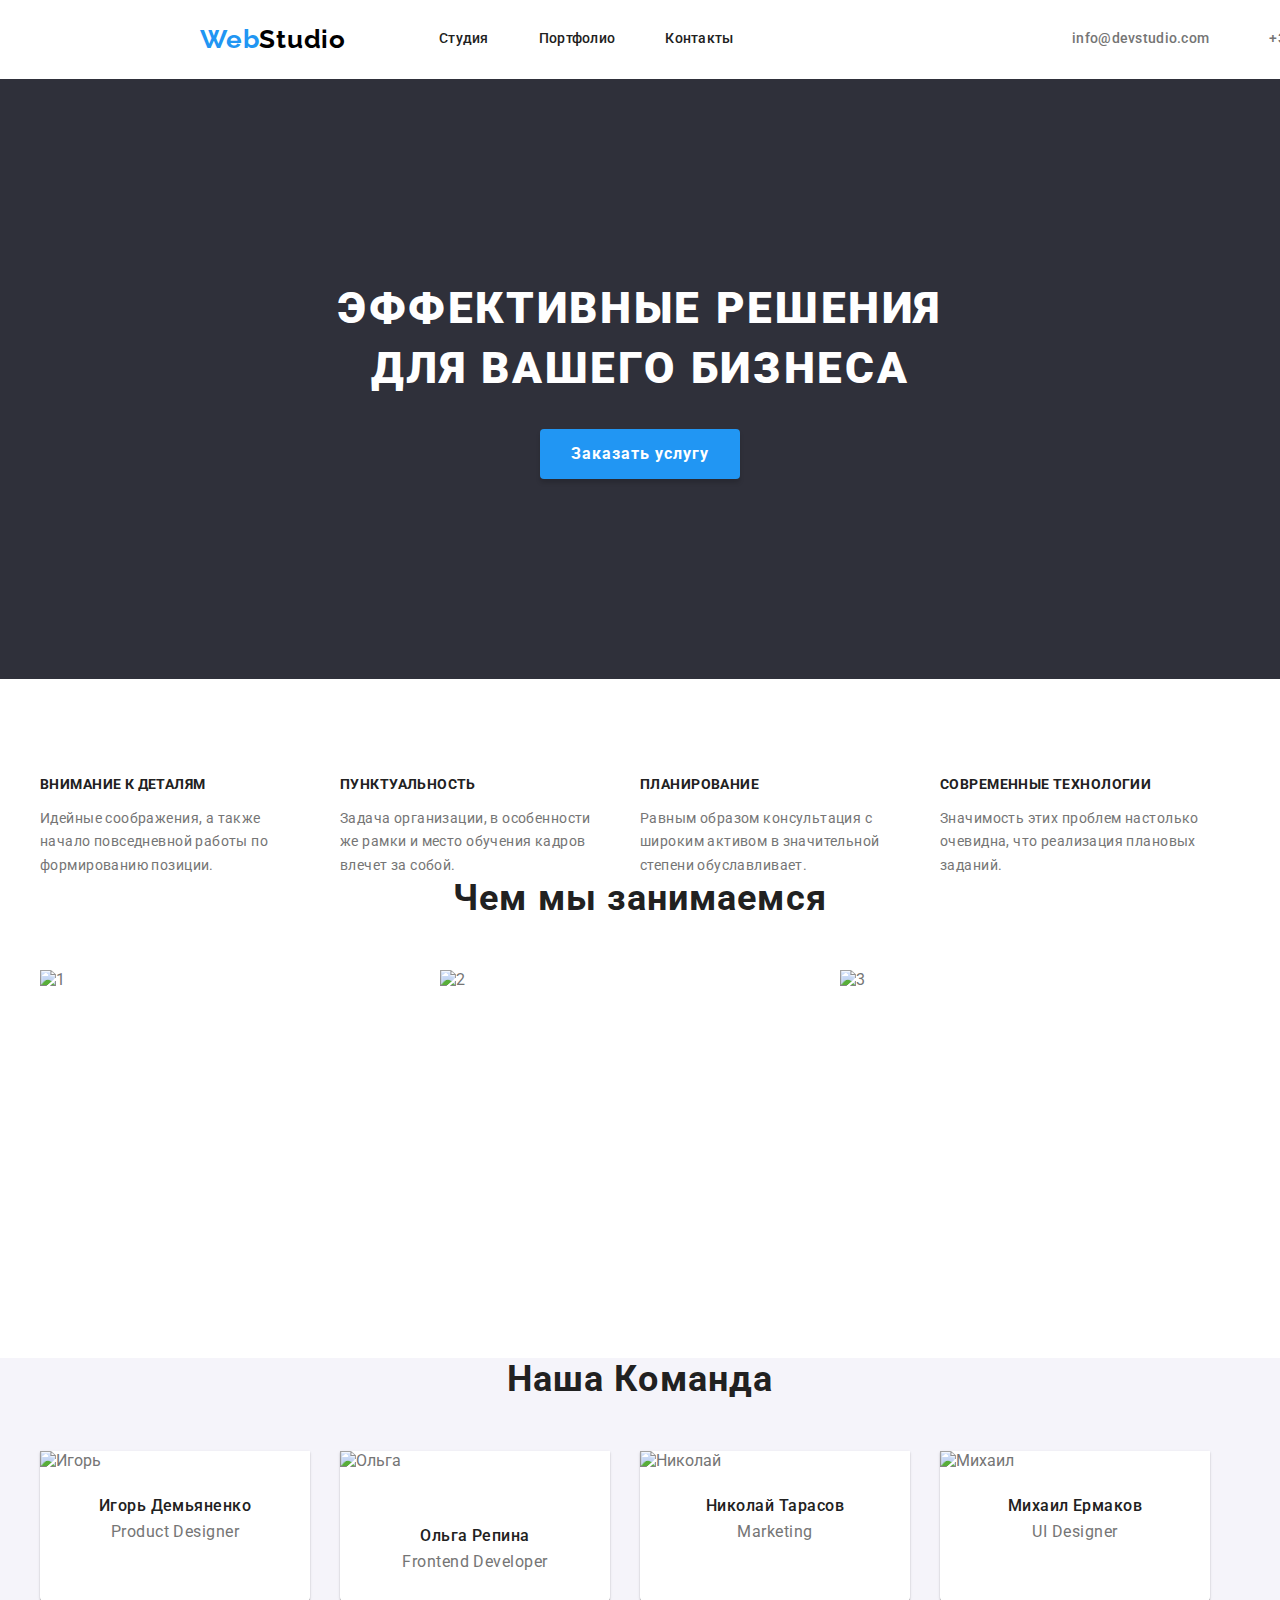
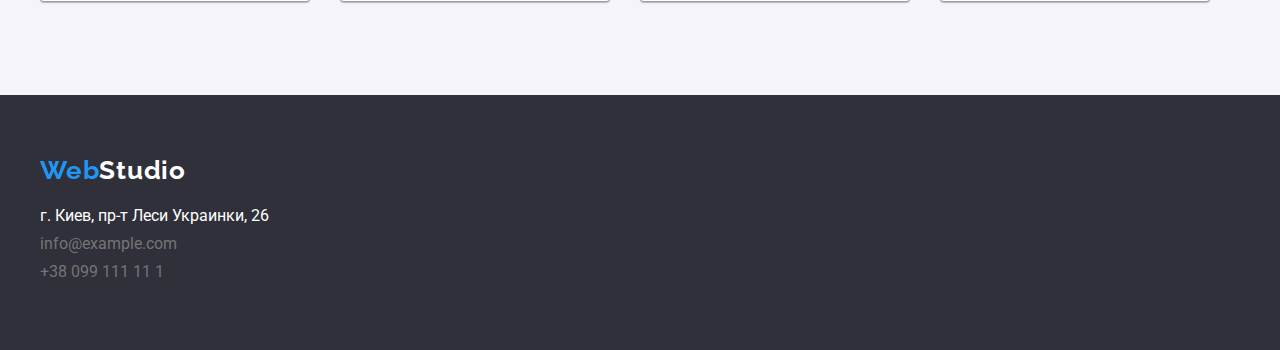
==== index.html @ 8c0eb425 "ы" ====
<!DOCTYPE html>
<html lang="ru">

<head>

    <link rel="preconnect" href="https://fonts.googleapis.com">
    <link rel="preconnect" href="https://fonts.gstatic.com" crossorigin>
    <link
        href="https://fonts.googleapis.com/css2?family=Raleway:wght@700&family=Roboto:wght@400;500;700;900&display=swap"
        rel="stylesheet">
    <link rel="stylesheet" href="./css/modern-normalize.css">
    <link rel="stylesheet" href="./css/styles.css">
    <meta charset="UTF-8">
    <meta http-equiv="X-UA-Compatible" content="IE=edge">
    <meta name="viewport" content="width=device-width, initial-scale=1.0">
    <title>WebStudio</title>
</head>

<body>
    <header class="header">
        <div class="container">
            <div class="container-header">
                <a href="" class="logo">Web<span class="color-logo">Studio</span></a>
                <nav class="header-nav">
                    <ul class="header-list">
                        <li class="header-item"><a href="./index.html">Студия</a></li>
                        <li class="header-item"><a href="./portfolio.html">Портфолио</a></li>
                        <li class="header-item"><a>Контакты</a></li>

                    </ul>
                </nav>
                <ul class="header-list-link">
                    <li class="header-li"><a href="mailto:info@devstudio.com"
                            class="header-link-item">info@devstudio.com</a></li>
                    <li class="header-li"><a href="tel:+380961111111" class="header-link-item">+38 096 111 11 11</a>
                    </li>
                </ul>

            </div>
        </div>
    </header>

    <main>
        <section class="section-hero">
            <div class="container">
                <h1 class="hero-title">Эффективные решения <br> для вашего бизнеса</h1>
                <button type="button" class="button-hero">Заказать услугу</button>
            </div>
        </section>
        <section class="section-description">
            <div class="container">
                <ul class="description-list">
                    <li class="description-item">
                        <h3 class="description-title">Внимание к деталям</h3>
                        <p class="description-text">Идейные соображения, а также начало повседневной работы по
                            формированию позиции.
                        </p>

                    </li>
                    <li class="description-item">
                        <h3 class="description-title">Пунктуальность</h3>
                        <p class="description-text">Задача организации, в особенности же рамки и место обучения
                            кадров влечет за собой.
                        </p>
                    </li>
                    <li class="description-item">
                        <h3 class="description-title">Планирование</h3>
                        <p class="description-text">Равным образом консультация с широким активом в значительной
                            степени обуславливает.
                        </p>
                    </li>

                    <li class="description-item">
                        <h3 class="description-title">Современные технологии</h3>
                        <p class="description-text">Значимость этих проблем настолько очевидна, что реализация
                            плановых заданий.</p>
                    </li>

                </ul>
            </div>
        </section>
        <section class="aside-section">
            <div class="container">
                <h3 class="aside-title">Чем мы занимаемся</h3>
                <ul class="aside-list">
                    <li class="aside-item"><img src="./images/box1.jpg" alt="1" width="370" height="294"></li>
                    <li class="aside-item"><img src="./images/box2.jpg" alt="2" width="370" height="294"></li>
                    <li class="aside-item"><img src="./images/box3.jpg" alt="3" width="370" height="294"></li>
                </ul>
            </div>
        </section>
        <section class="section-team">
            <div class="container">
                <h2 class="title-team">Наша Команда</h2>
                <ul class="team-list">
                    <li class="team-item">
                        <img class="team-img" src="./images/igor.jpg" alt="Игорь" width="270">
                        <h3 class="team-member-title">Игорь Демьяненко</h3>
                        <p class="team-text">Product Designer</p>

                    </li>
                    <li class="team-item">
                        <img class="team-img" src="./images/olga.jpg" alt="Ольга" width="270">
                        <div class="box-item">
                            <h3 class="team-member-title">Ольга Репина</h3>
                            <p class="team-text">Frontend Developer</p>
                        </div>
                    </li>
                    <li class="team-item">
                        <img class="team-img" src="./images/nikolay.jpg" alt="Николай" width="270">
                        <h3 class="team-member-title">Николай Тарасов</h3>
                        <p class="team-text">Marketing</p>

                    </li>
                    <li class="team-item">
                        <img class="team-img" src="./images/michael.jpg" alt="Михаил" width="270">
                        <h3 class="team-member-title">Михаил Ермаков</h3>
                        <p class="team-text">UI Designer</p>

                    </li>
                </ul>
            </div>
        </section>
    </main>
    <footer class="footer">
        <div class="container">
            <a href="" class="footer-logo">Web<span class="logo-color">Studio</span></a>
            <address class="address">
                <ul>
                    <li class="address-link footer-list"><a href="https://goo.gl/maps/jYuZfgV96XSUUm6t8">г.
                            Киев, пр-т Леси
                            Украинки,
                            26</a></li>
                    <li class="footer-list"><a href="mailto:info@devstudio.com">info@example.com</a></li>
                    <li class="footer-list"><a href="tel:+380961111111">+38 099 111 11 1</a></li>
                </ul>
            </address>
        </div>
    </footer>
</body>

</html>
---- css/styles.css ----
:root{
    --main-color-: white;
    --main-color-Brown-: #757575 ;
    --main-color-blue-: #2196F3;
    --main-color-black: #212121;

}

body{
    font-family: 'Roboto', sans-serif;
    color: #757575 ;
    margin: 0;
    
}

ul{
     list-style: none;
     margin: 0;
     padding: 0;
}

a{
    text-decoration: none;
    color: unset;
}

img{
    display: block;
    max-width: 100%;
    height: auto;
}

p, h1, h2, h3, h4, h5, h6 {
    margin-top: 0;
    margin-bottom: 0;
}

.link-anset{
    color: unset;
}

list{
    padding: 0;
    margin: 0;
    list-style: none;
}

button{
    cursor: pointer;
    border: 0;
}

.container{
  width: 1200px;
  padding-left: 15px;
  padding-right: 15px;
  margin: 0 auto;
  
  /* outline: 2px solid red; */
}

.header {
    background: #FFFFFF;
    padding-top: 24px;
    padding-bottom: 24px;
    width: 1600px;
}

.color-logo{
color: black;
}

.header-nav {
}
.container-header{
display: flex;
align-items: center;
}

.logo {
    font-family: Raleway;
    font-weight: 700;
    font-size: 26px;
    line-height: 1.19;
    letter-spacing: 0.03em;
    color: var(--main-color-blue-);
    justify-content: center;
    align-items: center;
    display: inline-block;
    margin-right: 93px;
}

.header-list{
font-weight: 500;
font-size: 14px;
line-height: 1.14;
letter-spacing: 0.02em;
color: var(--main-color-black);
display: flex;
}

.header-item{
}

.header-item:not( :last-child){
margin-right: 50px;

}

.header-item:hover {
    color:var(--main-color-blue-);
}

.header-list-link{
    font-weight: 500;
    font-size: 14px;
    line-height: 1.14;
    letter-spacing: 0.02em;  
    display: flex;
    margin-left: auto;
}

.option-item:not(:last-child){
 margin-right: 8px;
}

.header-li:not( :last-child){
margin-right: 50px;
}

.header-li{
}   

.header-link-item{
margin-right: 10px;
}

.header-link-item:hover{
    color: var(--main-color-blue-)
}

.heder-link-item:not( :last-child){

}

.heder-link-item:hover{
color: #2196F3;
}

.header-item-link:hover{
    color: var(--main-color-blue-)
}

.section-hero {
    background: #2F303A;
    padding: 200px 0;
    text-align: center;
}
.hero-title {
font-weight: 900;
display: grid;
font-size: 44px;
line-height: 1.36;
text-align: center;
letter-spacing: 0.06em;
text-transform: uppercase;
color: var(--main-color-);
margin-bottom: 30px;

}
.button-hero {
    font-family: inherit;
    font-weight: 700;
    width: 200px;
    height: 50px;
    font-size: 16px;
    line-height: 1.87;
    letter-spacing: 0.06em;
    color: var(--main-color-);
    background: var(--main-color-blue-);
    box-shadow: 0px 4px 4px rgba(0, 0, 0, 0.15);
    border-radius: 4px;
    margin-left: auto;
    margin-right: auto;
}
.section-description {
    padding-top: 94px;
}
.description-list {
    display: flex;

}

.description-item:not( :last-child){
     margin-right: 30px;
}

.description-title {
    font-weight: 700;
    font-size: 14px;
    line-height: 1.71;
    letter-spacing: 0.03em;
    text-transform: uppercase;
    color: #212121;
    margin-bottom: 10px;
}

.description-text {
    font-weight: normal;
    font-size: 14px;
    line-height: 1.71;
    letter-spacing: 0.03em;
    
    width: 270px;
}
.aside-section {
    padding-bottom: 94px;
}
.aside-title {
    font-weight: 700;
    font-size: 36px;
    line-height: 1.16;
    text-align: center;
    letter-spacing: 0.03em;
    color: #212121;
    margin-bottom: 50px;
}
.aside-list {

    display: flex;
}
.aside-item:not( :last-child){
    margin-right: 30px;
}
.section-team {
    background-color: #F5F4FA;
    padding-bottom: 94px;
}
.title-team {
    font-weight: 700;
    font-size: 36px;
    line-height: 1.2;
    text-align: center;
    letter-spacing: 0.03em;
    color: #212121;
    margin-bottom: 50px;
}
.team-list {
    display: flex;
}

.team-img{
margin-bottom: 30px;
}
.team-item {
     background: var(--main-color-);
    box-shadow: 0px 1px 3px rgba(0, 0, 0, 0.12), 0px 1px 1px rgba(0, 0, 0, 0.14), 0px 2px 1px rgba(0, 0, 0, 0.2);
    border-radius: 0px 0px 4px 4px;
    width: 270px;
    
}
.team-item:not( :last-child){
margin-right: 30px;
}
.team-member-title {
    font-weight: 500;
    font-size: 16px;
    line-height: 0.8;
    text-align: center;
    letter-spacing: 0.03em;
    color: #212121;
    margin-bottom: 10px;
    
}
.team-text {
    font-weight: normal;
    font-size: 16px;
    line-height: 1.11;
    text-align: center;
    letter-spacing: 0.03em;
   
}

.box-item{
    padding-top: 30px;
    padding-bottom: 30px;
}
.footer {
padding-bottom: 60px;
padding-top: 60px;
background-color:#2F303A;
}

.section-option {
}
.option-list {
    display: flex;
    margin-bottom: 50px;
    
}
.option-item {
    background: var(--main-color-);
    border-radius: 4px;
   
}

.option-item:not( :last-child){
 margin-right: 94px;
}

.option-item:not(:last-child){
 margin-right: 8px;
}

.button-option:hover,
.button-option:focus{
    background: var(--main-color-blue-);
    box-shadow: 0px 3px 1px rgba(0, 0, 0, 0.1), 0px 1px 2px rgba(0, 0, 0, 0.08), 0px 2px 2px rgba(0, 0, 0, 0.12);
    border-radius: 4px;
    color: var(--main-color-);
    cursor: pointer;
}




.button-option{
    font-weight: 500;
    font-size: 16px;
    line-height: 1.62;
    cursor:pointer;
    
}

.section-gallary {
}
.pre-title-gallary {
}
.gallary-list {
    display: flex;
    margin-left: 200px;
}
.gallary-item {
    width: 370px;
    height: 404px;
    left: 215px;
    top: 262px;
    margin-right: 30px;
    background: #FFFFFF;
    border: 1px solid #EEEEEE;
    box-sizing: border-box;
    box-shadow: 0px 4px 4px rgba(0, 0, 0, 0.25);

}

.gallary-item:nth-child(3n + 3){
    margin-right: 0;
}

.gallary-item:nth-child(6n + 1){
    margin-bottom: 30px;
}

.title-gallary {


font-weight: 700;
font-size: 18px;
line-height: 2;
letter-spacing: 0.06em;
color: #212121;
}
.gallary-text { 
font-weight: normal;
font-size: 16px;
line-height: 1.87;
letter-spacing: 0.03em;
}

.address{
    font-style: normal;
    
    
}

.address-link{
    color: var(--main-color-);
    margin-right: 215px;
}

.footer-logo{
  font-family: Raleway;
    font-weight: 700;
    font-size: 26px;
    line-height: 1.19;
    letter-spacing: 0.03em;
    color: var(--main-color-blue-);
    justify-content: center;
    align-items: center;
    display: inline-block;
    margin-bottom: 20px;
}

.section-gallary{
    padding-top: 94px;
    padding-bottom: 94px;
}

.logo-color{
    color: var(--main-color-);
}

.footer-list{
    
    margin-bottom: 9px;
}
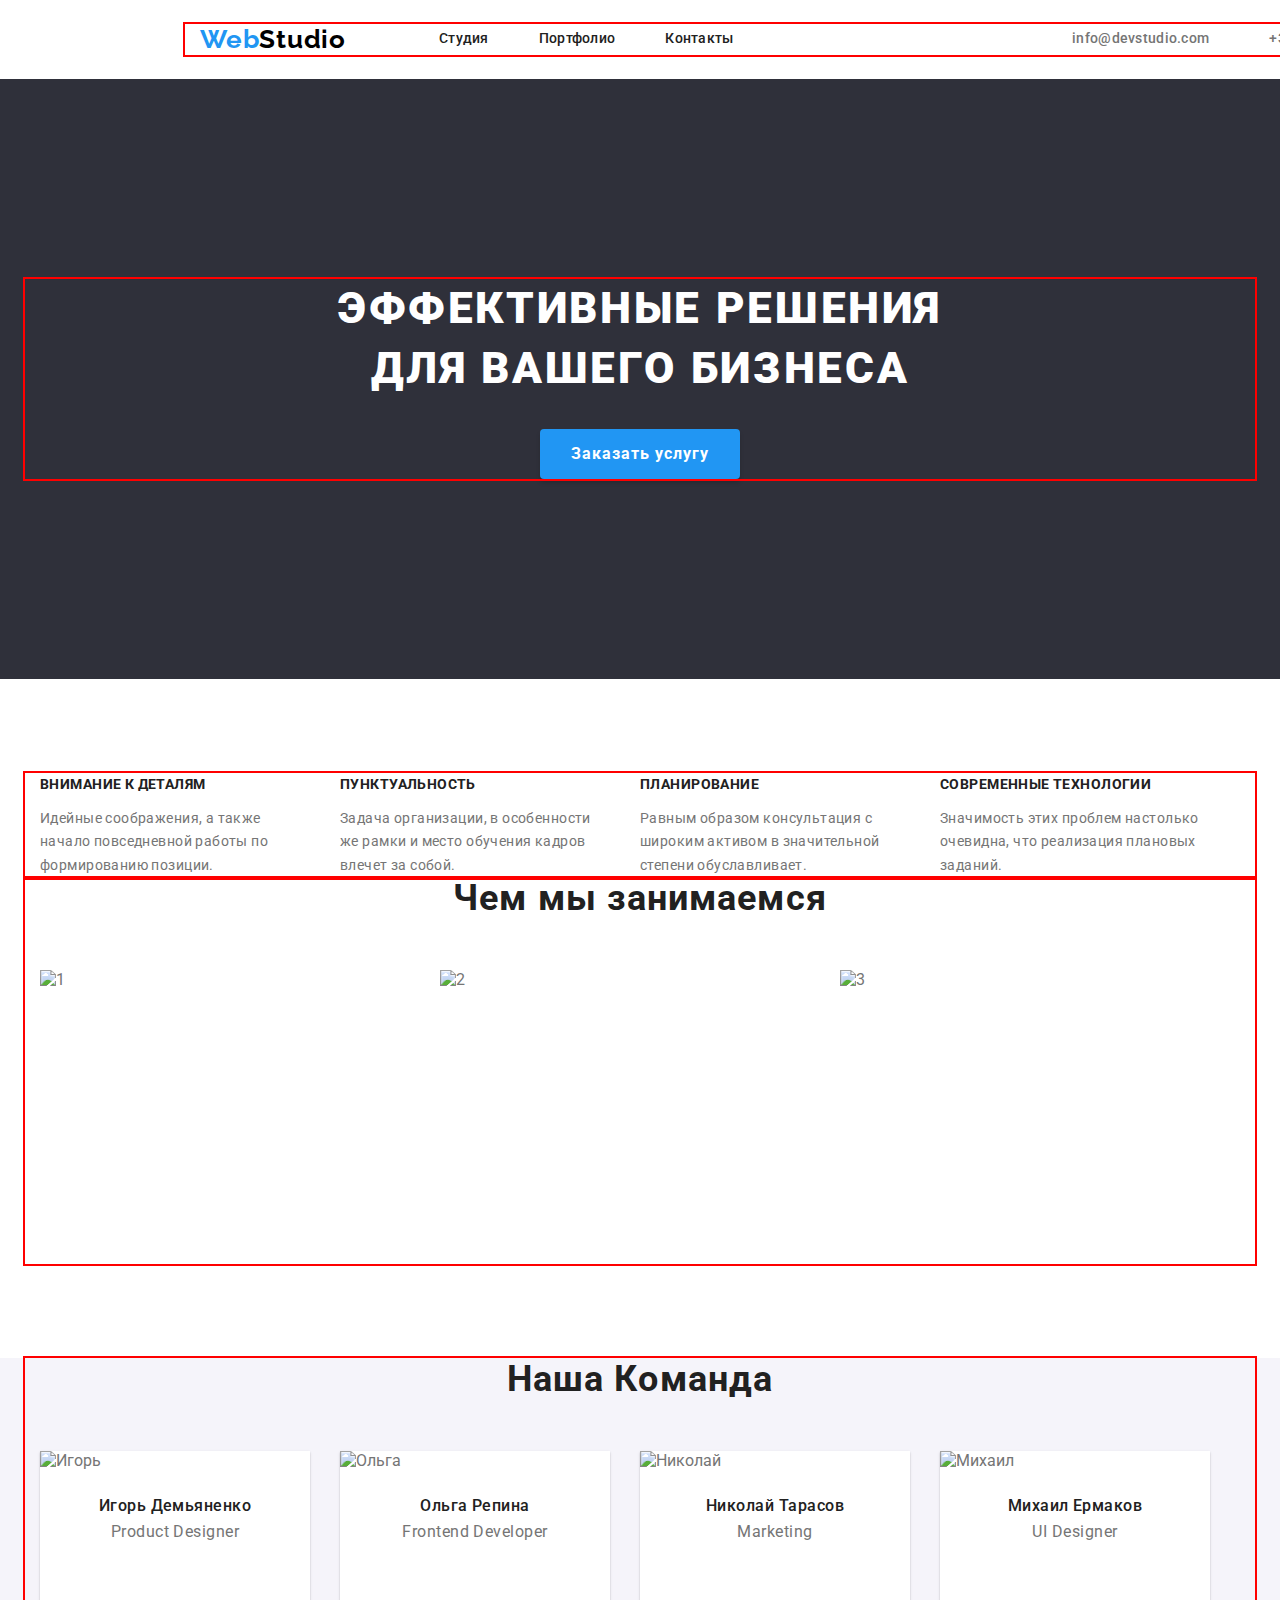
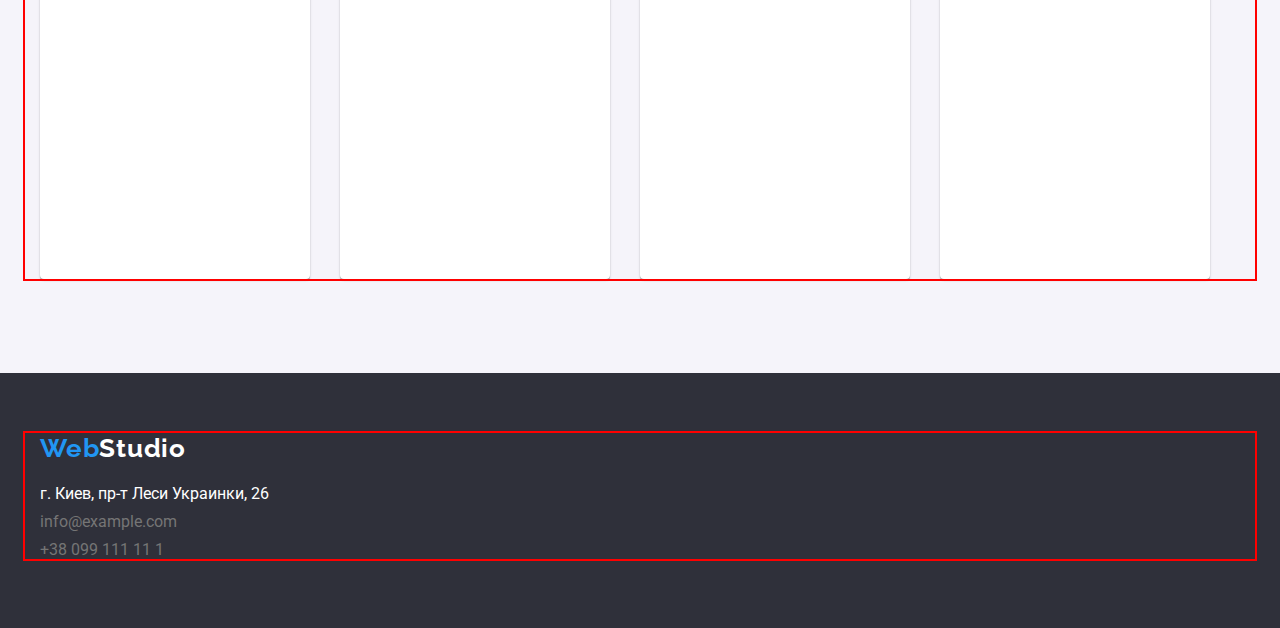
==== commit fca587c7: "FInish hm3" ====
--- a/index.html
+++ b/index.html
@@ -95,9 +95,10 @@
                 <ul class="team-list">
                     <li class="team-item">
                         <img class="team-img" src="./images/igor.jpg" alt="Игорь" width="270">
-                        <h3 class="team-member-title">Игорь Демьяненко</h3>
-                        <p class="team-text">Product Designer</p>
-
+                        <div class="box-item">
+                            <h3 class="team-member-title">Игорь Демьяненко</h3>
+                            <p class="team-text">Product Designer</p>
+                        </div>
                     </li>
                     <li class="team-item">
                         <img class="team-img" src="./images/olga.jpg" alt="Ольга" width="270">
@@ -108,15 +109,17 @@
                     </li>
                     <li class="team-item">
                         <img class="team-img" src="./images/nikolay.jpg" alt="Николай" width="270">
-                        <h3 class="team-member-title">Николай Тарасов</h3>
-                        <p class="team-text">Marketing</p>
-
+                        <div class="box-item">
+                            <h3 class="team-member-title">Николай Тарасов</h3>
+                            <p class="team-text">Marketing</p>
+                        </div>
                     </li>
                     <li class="team-item">
                         <img class="team-img" src="./images/michael.jpg" alt="Михаил" width="270">
-                        <h3 class="team-member-title">Михаил Ермаков</h3>
-                        <p class="team-text">UI Designer</p>
-
+                        <div class="box-item">
+                            <h3 class="team-member-title">Михаил Ермаков</h3>
+                            <p class="team-text">UI Designer</p>
+                        </div>
                     </li>
                 </ul>
             </div>
--- a/css/styles.css
+++ b/css/styles.css
@@ -56,7 +56,7 @@
   padding-right: 15px;
   margin: 0 auto;
   
-  /* outline: 2px solid red; */
+  outline: 2px solid red;
 }
 
 .header {
@@ -155,6 +155,7 @@
     background: #2F303A;
     padding: 200px 0;
     text-align: center;
+    
 }
 .hero-title {
 font-weight: 900;
@@ -250,13 +251,14 @@
 }
 
 .team-img{
-margin-bottom: 30px;
+
 }
 .team-item {
      background: var(--main-color-);
     box-shadow: 0px 1px 3px rgba(0, 0, 0, 0.12), 0px 1px 1px rgba(0, 0, 0, 0.14), 0px 2px 1px rgba(0, 0, 0, 0.2);
     border-radius: 0px 0px 4px 4px;
     width: 270px;
+    height: 428px;
     
 }
 .team-item:not( :last-child){
@@ -333,12 +335,12 @@
 }
 
 .section-gallary {
+    padding-top: 95px;
+    padding-bottom: 94px;
 }
 .pre-title-gallary {
 }
 .gallary-list {
-    display: flex;
-    margin-left: 200px;
 }
 .gallary-item {
     width: 370px;
@@ -353,6 +355,11 @@
 
 }
 
+
+.gallary-box{
+display: flex;
+}
+
 .gallary-item:nth-child(3n + 3){
     margin-right: 0;
 }
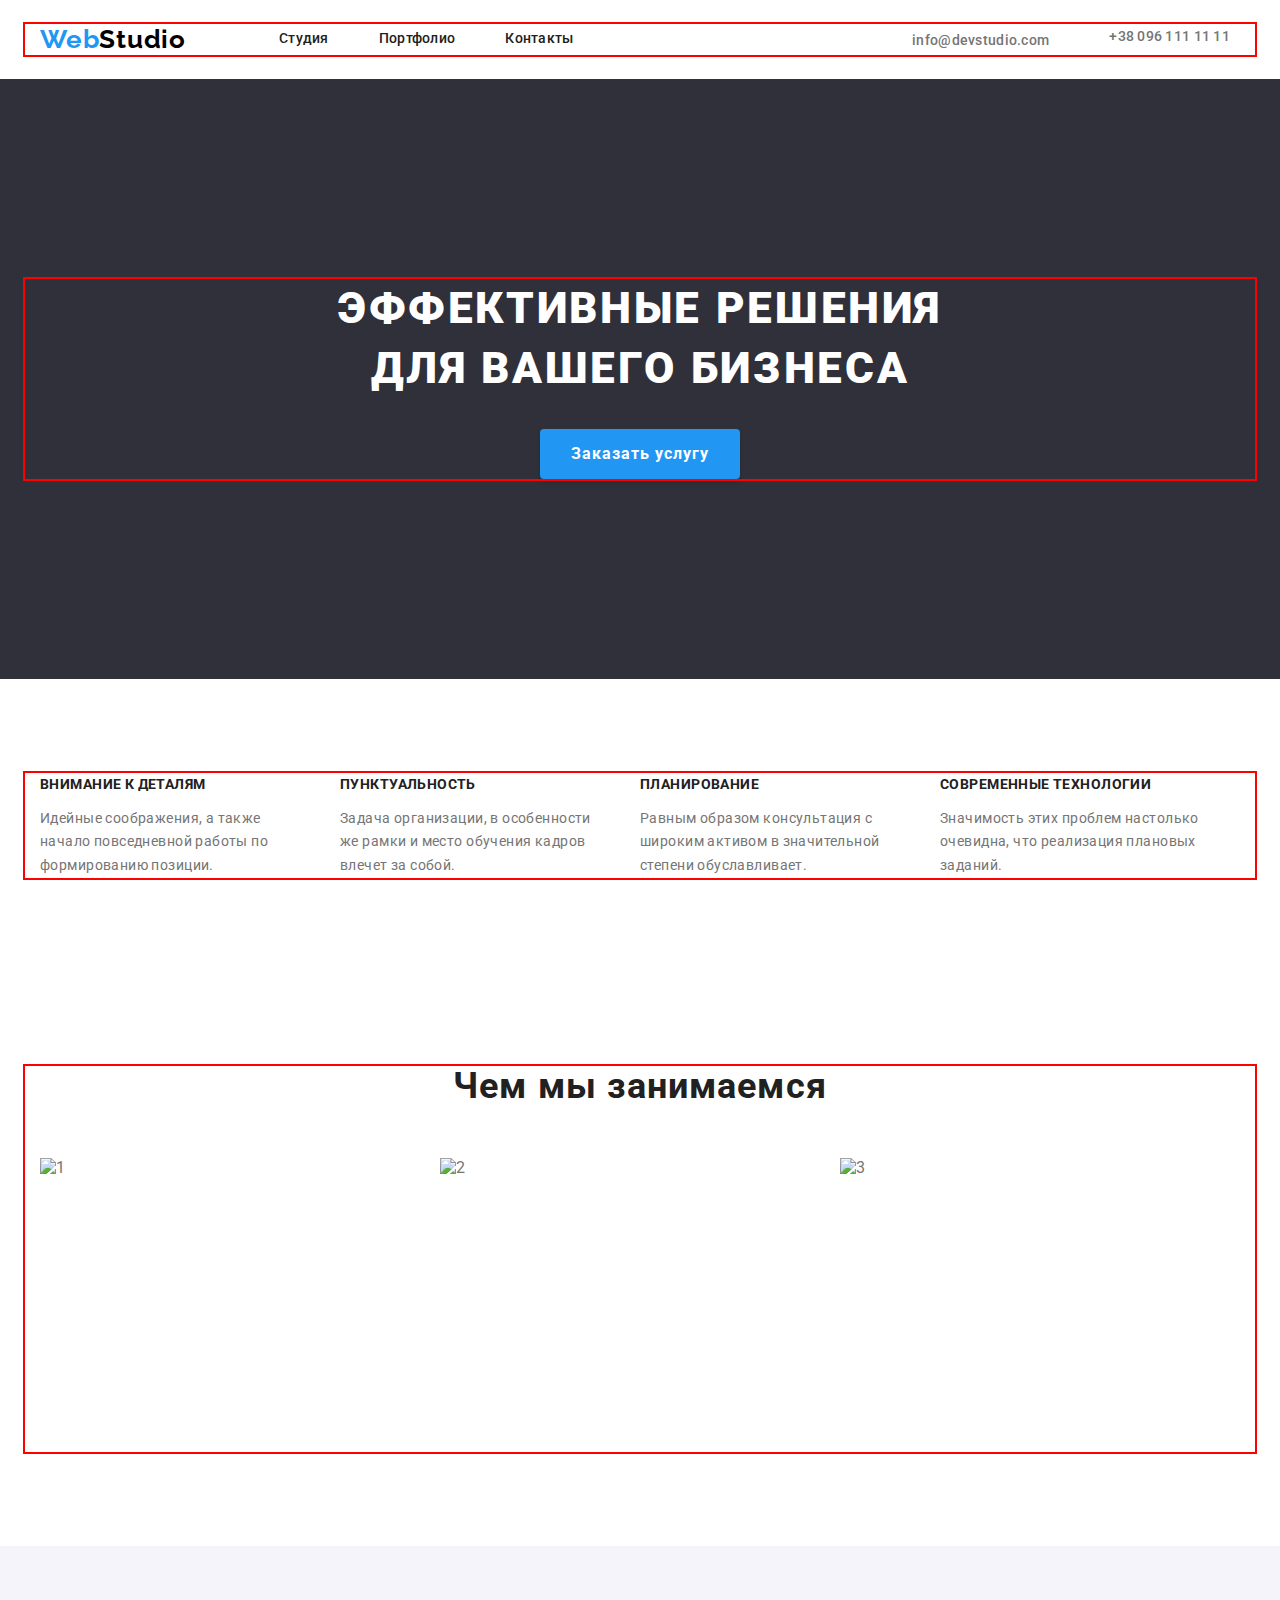
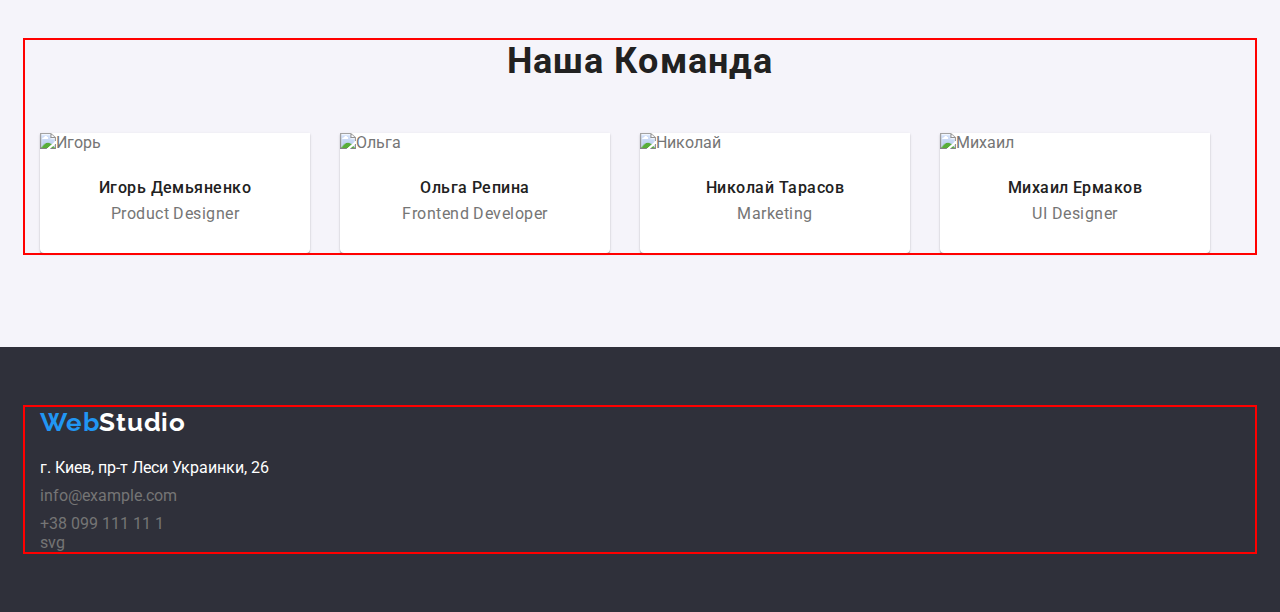
==== commit d8c950a5: "Finish" ====
--- a/index.html
+++ b/index.html
@@ -30,9 +30,10 @@
                     </ul>
                 </nav>
                 <ul class="header-list-link">
-                    <li class="header-li"><a href="mailto:info@devstudio.com"
-                            class="header-link-item">info@devstudio.com</a></li>
-                    <li class="header-li"><a href="tel:+380961111111" class="header-link-item">+38 096 111 11 11</a>
+                    <li class="header-li"><svg class="header-link-icon">
+                            <use href="images/icons.svg#icon-envelope"></use>
+                        </svg><a href="mailto:info@devstudio.com" class="header-link-item"> info@devstudio.com</a></li>
+                    <li class="header-li"><a href="tel:+380961111111" class="header-link-item"> +38 096 111 11 11</a>
                     </li>
                 </ul>
 
@@ -47,8 +48,9 @@
                 <button type="button" class="button-hero">Заказать услугу</button>
             </div>
         </section>
-        <section class="section-description">
+        <section class="section">
             <div class="container">
+                <h2 class="undefined">Наше преимущество</h2>
                 <ul class="description-list">
                     <li class="description-item">
                         <h3 class="description-title">Внимание к деталям</h3>
@@ -79,7 +81,7 @@
                 </ul>
             </div>
         </section>
-        <section class="aside-section">
+        <section class="aside-section section">
             <div class="container">
                 <h3 class="aside-title">Чем мы занимаемся</h3>
                 <ul class="aside-list">
@@ -89,7 +91,7 @@
                 </ul>
             </div>
         </section>
-        <section class="section-team">
+        <section class="section-team section">
             <div class="container">
                 <h2 class="title-team">Наша Команда</h2>
                 <ul class="team-list">
@@ -137,6 +139,7 @@
                     <li class="footer-list"><a href="mailto:info@devstudio.com">info@example.com</a></li>
                     <li class="footer-list"><a href="tel:+380961111111">+38 099 111 11 1</a></li>
                 </ul>
+                svg
             </address>
         </div>
     </footer>
--- a/css/styles.css
+++ b/css/styles.css
@@ -63,7 +63,6 @@
     background: #FFFFFF;
     padding-top: 24px;
     padding-bottom: 24px;
-    width: 1600px;
 }
 
 .color-logo{
@@ -155,11 +154,29 @@
     background: #2F303A;
     padding: 200px 0;
     text-align: center;
-    
-}
+    background-image: linear-gradient(
+      rgba(47, 48, 58, 0.4),
+      rgba(47, 48, 58, 0.4)
+    ),
+    url(../images/backgound.jpg);
+  background-repeat: no-repeat;
+  background-position: center;
+  background-size: cover;
+}
+
+.header-link-icon{
+    width: 12px;
+    height: 16px;
+}
+
+.header-link-icon:hover{
+    width: 12px;
+    height: 16px;
+}
+
 .hero-title {
 font-weight: 900;
-display: grid;
+
 font-size: 44px;
 line-height: 1.36;
 text-align: center;
@@ -215,7 +232,13 @@
     width: 270px;
 }
 .aside-section {
-    padding-bottom: 94px;
+   padding-top: 0;
+
+}
+
+.section{
+     padding-bottom: 94px;
+    padding-top: 94px;
 }
 .aside-title {
     font-weight: 700;
@@ -235,7 +258,7 @@
 }
 .section-team {
     background-color: #F5F4FA;
-    padding-bottom: 94px;
+    
 }
 .title-team {
     font-weight: 700;
@@ -257,8 +280,8 @@
      background: var(--main-color-);
     box-shadow: 0px 1px 3px rgba(0, 0, 0, 0.12), 0px 1px 1px rgba(0, 0, 0, 0.14), 0px 2px 1px rgba(0, 0, 0, 0.2);
     border-radius: 0px 0px 4px 4px;
-    width: 270px;
-    height: 428px;
+    
+    
     
 }
 .team-item:not( :last-child){
@@ -297,8 +320,8 @@
 }
 .option-list {
     display: flex;
+    justify-content: center;
     margin-bottom: 50px;
-    
 }
 .option-item {
     background: var(--main-color-);
@@ -341,17 +364,16 @@
 .pre-title-gallary {
 }
 .gallary-list {
+    display: flex;
+    flex-wrap: wrap;
+    margin-right: -30px;
+    margin-bottom: -30px;
 }
 .gallary-item {
-    width: 370px;
-    height: 404px;
-    left: 215px;
-    top: 262px;
     margin-right: 30px;
     background: #FFFFFF;
-    border: 1px solid #EEEEEE;
-    box-sizing: border-box;
-    box-shadow: 0px 4px 4px rgba(0, 0, 0, 0.25);
+    margin-bottom: 30px;
+    
 
 }
 
@@ -364,9 +386,7 @@
     margin-right: 0;
 }
 
-.gallary-item:nth-child(6n + 1){
-    margin-bottom: 30px;
-}
+
 
 .title-gallary {
 
@@ -392,7 +412,7 @@
 
 .address-link{
     color: var(--main-color-);
-    margin-right: 215px;
+    
 }
 
 .footer-logo{
@@ -408,16 +428,34 @@
     margin-bottom: 20px;
 }
 
-.section-gallary{
-    padding-top: 94px;
-    padding-bottom: 94px;
-}
+
 
 .logo-color{
     color: var(--main-color-);
 }
 
-.footer-list{
-    
+.footer-list:not(:last-child){
     margin-bottom: 9px;
+}
+
+.undefined{
+  position: absolute;
+  width: 1px;
+  height: 1px;
+  margin: -1px;
+  border: 0;
+  padding: 0;
+  white-space: nowrap;
+  clip-path: inset(100%);
+  clip: rect(0 0 0 0);
+  overflow: hidden;
+}
+
+.box-div{
+    padding-top: 20;
+    padding-bottom: 20px;
+    padding-left: 24px;
+    padding-right: 24px;
+    border-bottom-left-radius: 10px;
+    border-bottom-right-radius: 10px;
 }